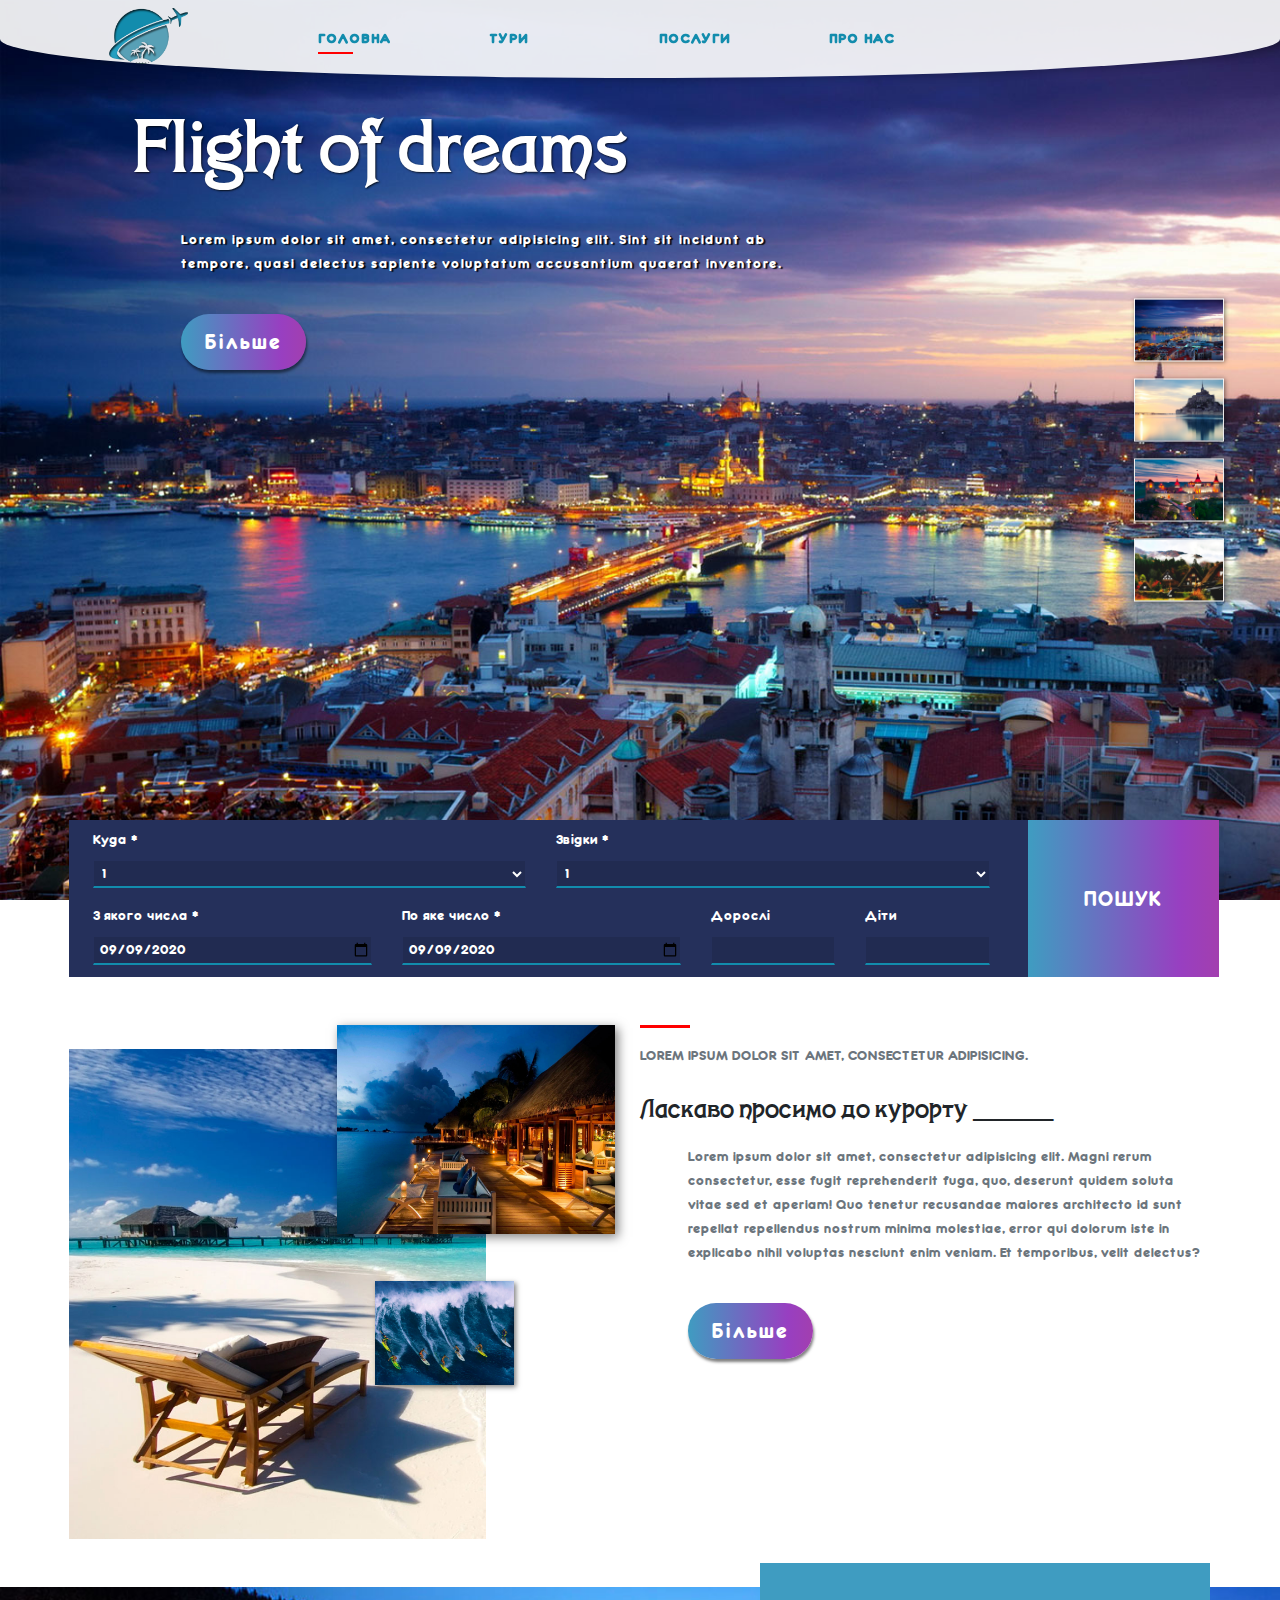
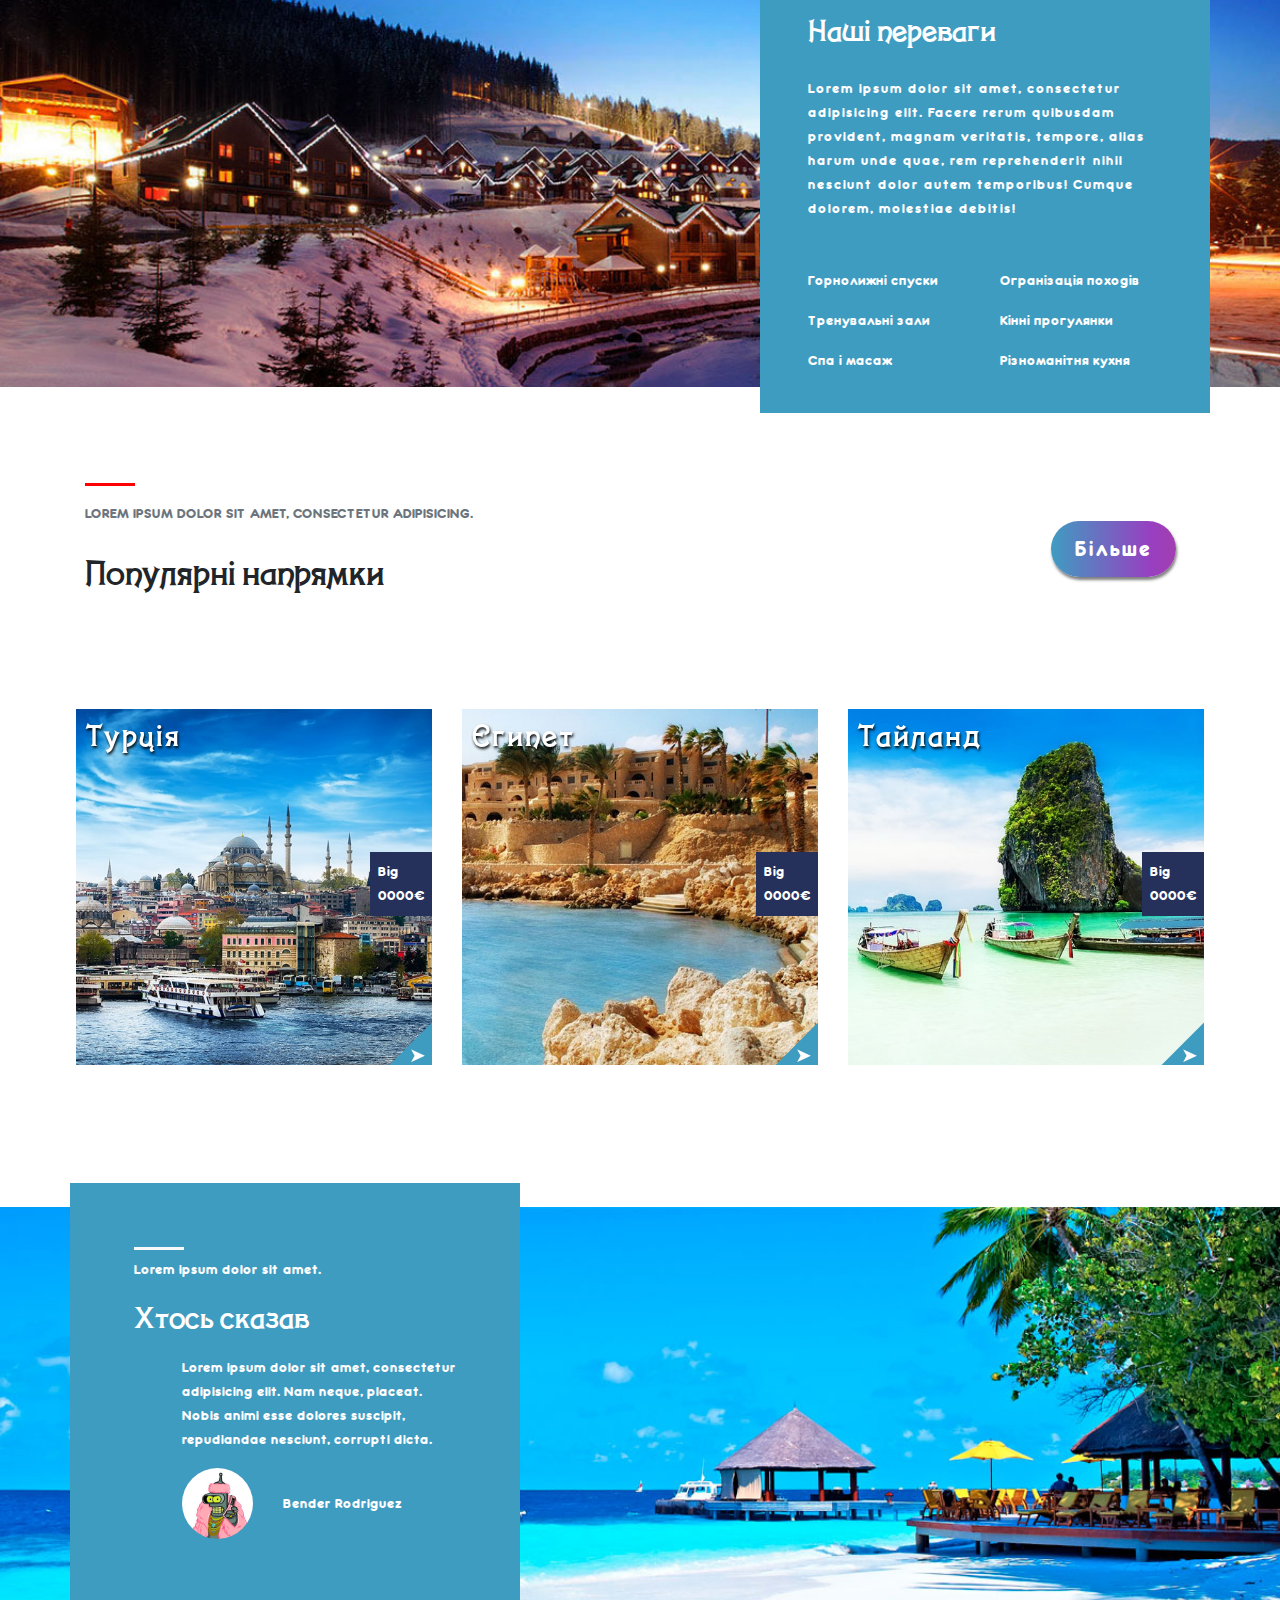
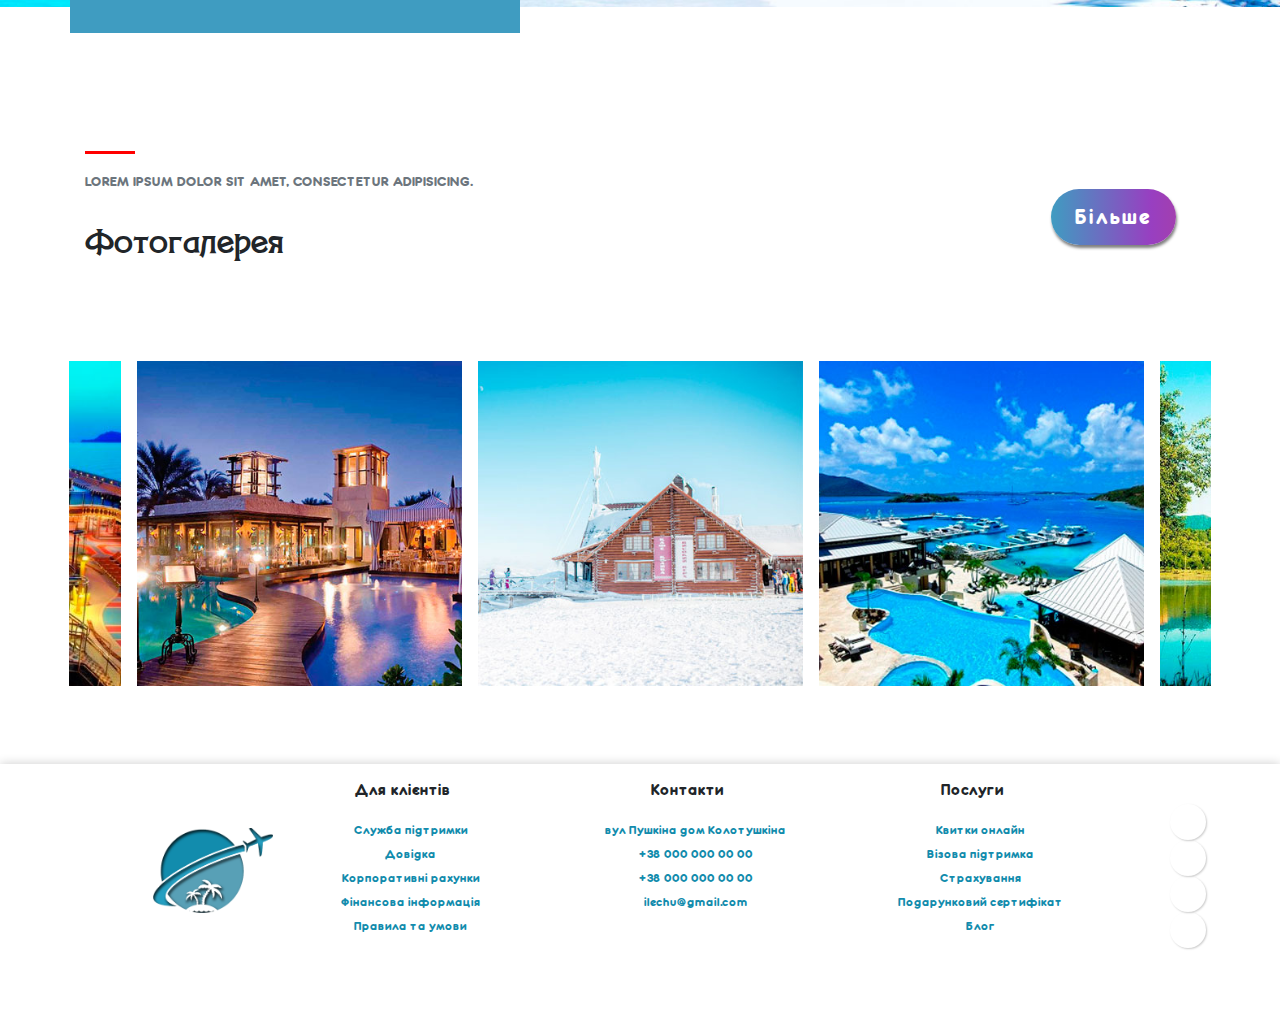
==== index.html @ acf60141 "load files" ====
<!DOCTYPE html>
<html lang="en">
<head>
	<meta charset="UTF-8">
	<title >Flight of dreams</title>
	<meta name="viewport" content="width=device-width, initial-scale=1, maximum-scale=1, user-scalable=no">
	<link rel="stylesheet" href="https://stackpath.bootstrapcdn.com/bootstrap/4.3.1/css/bootstrap.min.css" integrity="sha384-ggOyR0iXCbMQv3Xipma34MD+dH/1fQ784/j6cY/iJTQUOhcWr7x9JvoRxT2MZw1T" crossorigin="anonymous">
	<link rel="icon" href="img/icon.ico" type="image/x-icon">
	<link rel="stylesheet" type="text/css" href="css/style.css">
	<link crossorigin='anonymous' href='https://use.fontawesome.com/releases/v5.8.2/css/all.css' integrity='sha384-oS3vJWv+0UjzBfQzYUhtDYW+Pj2yciDJxpsK1OYPAYjqT085Qq/1cq5FLXAZQ7Ay' rel='stylesheet'/>
	<link rel="stylesheet" type="text/css" href="slick/slick.css"/>
	<link rel="stylesheet" type="text/css" href="css/fonts.css">
	<link rel="stylesheet" type="text/css" href="css/style.css">
</head>
<body>
	<header class=" d-none d-sm-block">
		<div class="row">
			<div class="col-sm-2 col-md-1 offset-sm-1 pt-2">
				<a href="#"><img class="w-100" src="img/logo.png" alt="logo"></a>
			</div>
			<div class="col-sm-6 offset-md-1 offset-sm-0 py-2">
				<ul class="row head-menu mt-3 mx-n5">
					<li class="col-3">
						<a class="d-block mx-n3 active" href="#">головна</a>
					</li>
					<li class="col-3">
						<a class="d-block mx-n3" href="catalog.html">тури</a>
					</li>
					<li class="col-3">
						<a class="d-block mx-n3" href="services.html">послуги</a>
					</li>
					<li class="col-3">
						<a class="d-block mx-n3" href="about.html">про нас</a>
					</li>
				</ul>
			</div>
			<div class="col-sm-3 offset-sm-0 offset-md-1 col-md-2 mt-md-3 mt-sm-4">
				<div class="mx-auto head-liks">
					<a class="text-danger" href="#" data-toggle="modal" data-target="#exampleModal"><i class="fas fa-user"></i></a>
					<a href="#"><i class="fab fa-facebook-f"></i></a>
					<a href="#"><i class="fab fa-twitter"></i></a>
					<a href="#"><i class="fab fa-telegram-plane"></i></a>
				</div>
			</div>
		</div>	
	</header>
	<div class="modal" id="exampleModal" tabindex="-1" role="dialog" aria-labelledby="exampleModalLabel" aria-hidden="true">
		<div class="modal-dialog" role="document">
			<div class="modal-content">
				<div class="modal-header">
					<h5 class="modal-title" id="exampleModalLabel">Особистиц кабінет</h5>
					<button type="button" class="close" data-dismiss="modal" aria-label="Close">
						<span aria-hidden="true">&times;</span>
					</button>
				</div>
				<form class="w-100">
					<div class="modal-body">
						<input class="form-control my-2" type="text" placeholder="Введіть логін">
						<input class="form-control my-2" type="password" placeholder="Введіть пароль">
					</div>
					<div class="modal-footer">
						<button type="button" data-dismiss="modal" class="btn btn-info" data-toggle="modal" data-target="#exampleModal2">Реєстрація</button>
						<button type="button" data-dismiss="modal" class="btn btn-danger">Відміна</button>
						<input type="submit" value="Відправити" class="btn btn-success">
					</div>
				</form>
			</div>
		</div>
	</div>
	<div class="modal" id="exampleModal2" tabindex="-1" role="dialog" aria-labelledby="exampleModalLabel" aria-hidden="true">
		<div class="modal-dialog" role="document">
			<div class="modal-content">
				<div class="modal-header">
					<h5 class="modal-title" id="exampleModalLabel2">Реєстрація</h5>
					<button type="button" class="close" data-dismiss="modal" aria-label="Close">
						<span aria-hidden="true">&times;</span>
					</button>
				</div>
				<form>
					<div class="modal-body">
						<input class="form-control my-2" type="text" placeholder="Введіть логін">
						<input class="form-control my-2" type="email" placeholder="Введіть імейл">
						<input class="form-control my-2" type="password" placeholder="Введіть пароль">
						<input class="form-control my-2" type="password" placeholder="Введіть пароль підтвердження">
						<input class="form-control my-2" type="tel" placeholder="Введіть номер телефону">
						<div class="custom-control custom-switch">
							<input type="checkbox" class="custom-control-input" id="customSwitch1">
							<label class="custom-control-label text-secondary " for="customSwitch1">Надсилати новини</label>
						</div>
					</div>
					<div class="modal-footer">
						<button type="button" data-dismiss="modal" class="btn btn-danger">Відміна</button>
						<input type="submit" value="Відправити" class="btn btn-success">
					</div>
				</form>
			</div>
		</div>
	</div>
	<nav class="navbar navbar-hidden mt-n3 d-block d-sm-none">
		<button class="navbar-toggler navbar-toggler-right collapsed" type="button" data-toggle="collapse" data-target="#navbarColor01" aria-controls="navbarColor01" aria-expanded="false" aria-label="Toggle navigation">
			<img class="w-100" src="img/logo.png" alt="logo">
		</button>
		<div class="navbar-collapse collapse navbar-menu py-3" id="navbarColor01" style="">
			<div class="div">
				<a class="user" href="#" data-toggle="modal" data-target="#exampleModal"><i class="fas fa-user"></i></a>
			</div>
			<div class="my-3">
				<div>
					<a class="d-block w-100 p-1 text-uppercase text-center" href="#">головна</a>
				</div>
				<div>
					<a class="d-block w-100 p-1 text-uppercase text-center" href="catalog.html">тури</a>
				</div>
				<div>
					<a class="d-block w-100 p-1 text-uppercase text-center" href="services.html">послуги</a>
				</div>
				<div>
					<a class="d-block w-100 p-1 text-uppercase text-center" href="about.html">про нас</a>
				</div>
			</div>
		</div>
	</nav>
	<section>
		<div class="slick-box">
			<div class="sec-1-img-box">
				<div class="container">
					<div class="sec-1-note  w-md-75 w-100 mx-auto mt-5 pl-5">
						<h2 class="mb-5 pt-5">Flight of dreams</h2>
						<p class="ml-5 text-white mb-md-5 mb-sm-3">Lorem ipsum dolor sit amet, consectetur adipisicing elit. Sint sit incidunt ab tempore, quasi delectus sapiente voluptatum accusantium quaerat inventore.</p>
						<a class="ml-5 py-3 px-4 btn-style text-white" href="#">Більше</a>
					</div>
				</div>

			</div>
			<div class="sec-1-img-box">
				<div class="container">
					<div class="sec-1-note w-md-75 w-100 mx-auto mt-5 pl-5">
						<h2 class="mb-5 pt-5">Заголовок</h2>
						<p class="ml-5 text-white mb-md-5 mb-sm-3">Lorem ipsum dolor sit amet, consectetur adipisicing elit. Mollitia cumque excepturi voluptatum id, rerum voluptates esse eligendi odit provident, libero?</p>
						<a class="ml-5 py-3 px-4 btn-style text-white" href="#">Більше</a>
					</div>
				</div>

			</div>
			<div class="sec-1-img-box">
				<div class="container">
					<div class="sec-1-note w-md-75 w-100 mx-auto mt-5 pl-5">
						<h2 class="mb-5 pt-5">Заголовок</h2>
						<p class="ml-5 text-white mb-md-5 mb-sm-3">Lorem ipsum dolor sit amet, consectetur adipisicing elit. Veritatis autem itaque aperiam libero modi ipsum mollitia, ex quo dolor nobis.</p>
						<a class="ml-5 py-3 px-4 btn-style text-white" href="#">Більше</a>
					</div>
				</div>


			</div>
			<div class="sec-1-img-box">
				<div class="container">
					<div class="sec-1-note text-white w-md-75 w-100 mx-auto mt-5 pl-5">
						<h2 class="mb-5 pt-5">Заголовок</h2>
						<p class="ml-5 text-white mb-md-5 mb-sm-3">Lorem ipsum dolor sit amet, consectetur adipisicing elit. Voluptates iusto in suscipit pariatur veritatis nobis possimus, porro itaque alias placeat.</p>
						<a class="ml-5 py-3 px-4 btn-style text-white" href="#">Більше</a>		
					</div>
				</div>

			</div>
		</div>
	</section>
	<section>
		<div class="container sec-2 ">
			<div class="sec-2-form pl-4 mx-n3">
				<form class="text-white row ">
					<div class="row col-sm-10 pb-1">
						<label class="col-sm-6">
							<span class="d-block py-2">Куда *</span>
							<select class="w-100 p-1">
								<option value="">1</option>
								<option value="">2</option>
								<option value="">3</option>
								<option value="">4</option>
								<option value="">5</option>
								<option value="">6</option>
								<option value="">7</option>
								<option value="">8</option>
								<option value="">9</option>	
								<option value="">10</option>
							</select>
						</label>
						<label class="col-sm-6">
							<span class="d-block py-2">Звідки *</span>
							<select class="w-100 p-1">
								<option value="">1</option>
								<option value="">2</option>
								<option value="">3</option>
								<option value="">4</option>
								<option value="">5</option>
								<option value="">6</option>
								<option value="">7</option>
								<option value="">8</option>
								<option value="">9</option>	
								<option value="">10</option>
							</select>
						</label>
						<label class="col-sm-4">
							<span class="d-block py-2">З якого числа *</span>
							<input class="w-100 d-block" type="date" name="start" value="2020-09-09" required>
						</label>
						<label class="col-sm-4">
							<span class="d-block py-2">По яке число *</span>
							<input class="w-100 d-block" type="date" name="end" value="2020-09-09" required>
						</label>
						<label class="col-sm-2">
							<span class="d-block py-2">Дорослі</span>
							<input class="w-100" min="1" type="number">
						</label>
						<label class="col-sm-2">
							<span class="d-block py-2">Діти</span>
							<input class="w-100" min="0" type="number">
						</label>
					</div>
					<div class="col-sm-2 mx-n3 ml-sm-2 mx-sm-n0 m-0">
						<input class="w-100" type="submit" value="пошук">
					</div>
				</form>
			</div>
		</div>
	</section>
	<section>
		<div class="container py-5">
			<div class="row py-sm-0 pt-5">
				<div class="col-sm-6">
					<div class="sec-3-img-box ml-n3">
						<img class="w-75 pt-4" src="img/sec-3-img-1.jpg" alt="1">
						<img class="w-50" src="img/sec-3-img-2.jpg" alt="1">
						<img class="w-25" src="img/sec-3-img-3.jpg" alt="1">
					</div>
				</div>
				<div class="col-sm-6 p-5 p-sm-0 p">
					<div class="redline mb-3"></div>
					<span class="text-uppercase text-secondary">Lorem ipsum dolor sit amet, consectetur adipisicing.</span>
					<h4 class="my-4">Ласкаво просимо до курорту ________ </h4>
					<p class="pl-5 text-secondary mb-5">Lorem ipsum dolor sit amet, consectetur adipisicing elit. Magni rerum consectetur, esse fugit reprehenderit fuga, quo, deserunt quidem soluta vitae sed et aperiam! Quo tenetur recusandae maiores architecto id sunt repellat repellendus nostrum minima molestiae, error qui dolorum iste in explicabo nihil voluptas nesciunt enim veniam. Et temporibus, velit delectus?</p>
					<a class="ml-5 py-3 px-4 btn-style" href="#">Більше</a>
				</div>
			</div>
		</div>
	</section>
	<section class="sec-4">
		<div class="container pb-5">
			<div class="sec-4-blue-box p-5 text-white">
				<h3 class="pb-4">Наші переваги</h3>
				<p class="pb-3 ">Lorem ipsum dolor sit amet, consectetur adipisicing elit. Facere rerum quibusdam provident, magnam veritatis, tempore, alias harum unde quae, rem reprehenderit nihil nesciunt dolor autem temporibus! Cumque dolorem, molestiae debitis!</p>
				<div class="row pt-3">
					<div class="col-6">
						<span class="d-block mb-3"><i class="fas fa-skiing"></i> Горнолижні спуски</span>
						<span class="d-block mb-3"><i class="fas fa-dumbbell"></i> Тренувальні зали</span>
						<span class="d-block mb-3"><i class="fas fa-spa"></i> Спа і масаж</span>

					</div>
					<div class="col-6">
						<span class="d-block mb-3"><i class="fas fa-campground"></i> Огранізація походів</span>
						<span class="d-block mb-3"><i class="fas fa-horse"></i> Кінні прогулянки</span>
						<span class="d-block mb-3"><i class="fas fa-utensils"></i> Різноманітня кухня</span>
					</div>
				</div>
			</div>
		</div>
	</section>
	<section>
		<div class="container py-5">
			<div class="row py-3 py-sm-5">
				<div class="col-sm-9 col-md-10">
					<div class="redline mb-3"></div>
					<span class="text-uppercase text-secondary">Lorem ipsum dolor sit amet, consectetur adipisicing.</span>
					<h2 class="my-4">Популярні напрямки</h2>
				</div>
				<div class="col-sm-2 py-sm-5 py-3"><a href="#" class="ml-sm-3 ml-0 btn-style py-3 px-4">Більше</a> </div>
			</div>
			<div class="row top-popular text-white mx-n4">
				<div class="col-sm-4">
					<div class="bg-dark my-3 sec-5-box">
						<h3 class="w-100">Турція</h3>
						<div class="sec-5-price-box p-2">
							<span class="d-block">Від</span>
							<span class="d-block">0000<span>€</span></span>
						</div>
						<div class="sec-5-img-box">
							<img class="w-100" src="img/country/img-1.jpg" alt="турція">
						</div>
						<a href="#"></a>
					</div>
				</div>

				<div class="col-sm-4">
					<div class="bg-dark my-3 sec-5-box">
						<h3 class="w-100">Єгипет</h3>
						<div class="sec-5-price-box p-2">
							<span class="d-block">Від</span>
							<span class="d-block">0000<span>€</span></span>
						</div>
						<div class="sec-5-img-box">
							<img class="w-100" src="img/country/img-2.jpg" alt="єгипет">
						</div>
						<a href="#"></a>
					</div>
				</div>
				<div class="col-sm-4">
					<div class="bg-dark my-3 sec-5-box">
						<h3 class="w-100">Тайланд</h3>
						<div class="sec-5-price-box p-2">
							<span class="d-block">Від</span>
							<span class="d-block">0000<span>€</span></span>
						</div>
						<div class="sec-5-img-box">
							<img class="w-100" src="img/country/img-3.jpg" alt="тайланд">
						</div>
						<a href="#"></a>
					</div>
				</div>
				<div class="col-sm-4">
					<div class="bg-dark my-3 sec-5-box">
						<h3 class="w-100">Індонезія</h3>
						<div class="sec-5-price-box p-2">
							<span class="d-block">Від</span>
							<span class="d-block">0000<span>€</span></span>
						</div>
						<div class="sec-5-img-box">
							<img class="w-100" src="img/country/img-4.jpg" alt="індонезія">
						</div>
						<a href="#"></a>
					</div>
				</div>
				<div class="col-sm-4">
					<div class="bg-dark my-3 sec-5-box">
						<h3 class="w-100">ОАЕ</h3>
						<div class="sec-5-price-box p-2">
							<span class="d-block">Від</span>
							<span class="d-block">0000<span>€</span></span>
						</div>
						<div class="sec-5-img-box">
							<img class="w-100" src="img/country/img-5.jpg" alt="оае">
						</div>
						<a href="#"></a>
					</div>
				</div>
				<div class="col-sm-4">
					<div class="bg-dark my-3 sec-5-box">
						<h3 class="w-100">Болгарія</h3>
						<div class="sec-5-price-box p-2">
							<span class="d-block">Від</span>
							<span class="d-block">0000<span>€</span></span>
						</div>
						<div class="sec-5-img-box">
							<img class="w-100" src="img/country/img-6.jpg" alt="болгарія">
						</div>
						<a href="#"></a>
					</div>
				</div>
				<div class="col-sm-4">
					<div class="bg-dark my-3 sec-5-box">
						<h3 class="w-100">Австрія</h3>
						<div class="sec-5-price-box p-2">
							<span class="d-block">Від</span>
							<span class="d-block">0000<span>€</span></span>
						</div>
						<div class="sec-5-img-box">
							<img class="w-100" src="img/country/img-7.jpg" alt="австрія">
						</div>
						<a href="#"></a>
					</div>
				</div>
				<div class="col-sm-4">
					<div class="bg-dark my-3 sec-5-box">
						<h3 class="w-100">Франція</h3>
						<div class="sec-5-price-box p-2">
							<span class="d-block">Від</span>
							<span class="d-block">0000<span>€</span></span>
						</div>
						<div class="sec-5-img-box">
							<img class="w-100" src="img/country/img-8.jpg" alt="франція">
						</div>
						<a href="#"></a>
					</div>
				</div>
				<div class="col-sm-4">
					<div class="bg-dark my-3 sec-5-box">
						<h3 class="w-100">Бразілія</h3>
						<div class="sec-5-price-box p-2 ">
							<span class="d-block">Від</span>
							<span class="d-block">0000<span>€</span></span>
						</div>
						<div class="sec-5-img-box">
							<img class="w-100" src="img/country/img-9.jpg" alt="бразілія">
						</div>
						<a href="#"></a>
					</div>
				</div>
			</div>
		</div>
	</section>
	<section class="sec-6 my-5">
		<div class="container pb-5">
			<div class="sec-6-blue-box p-5 text-white">
				<div class="sec-6-note-box p-3">
					<div class="redline mb-2 bg-light"></div>
					<span>Lorem ipsum dolor sit amet.</span>
					<h3 class="mt-3 mb-4">Хтось сказав</h3>
					<div class="pl-5">
						<p>Lorem ipsum dolor sit amet, consectetur adipisicing elit. Nam neque, placeat. Nobis animi esse dolores suscipit, repudiandae nesciunt, corrupti dicta.</p>
						<div class="row">
							<div class="col-4"><img class="rounded-circle w-100" src="img/user.jpg" alt="user"></div>
							<div class="col-8 py-4">
								<span>Bender Rodriguez</span>
							</div>
						</div>
					</div>
				</div>
			</div>
		</div>
	</section>
	<section>
		<div class="container py-5">
			<div class="row py-3 py-sm-5">
				<div class="col-sm-9 col-md-10">
					<div class="redline mb-3"></div>
					<span class="text-uppercase text-secondary">Lorem ipsum dolor sit amet, consectetur adipisicing.</span>
					<h2 class="my-4">Фотогалерея</h2>
				</div>
				<div class="col-sm-2 py-sm-5 py-3"><a href="#" class="ml-sm-3 ml-0 btn-style py-3 px-4">Більше</a> </div>
			</div>
			<div class="galeria mx-n3">
				<div class="sec-7-img-box px-2"><img class="w-100" src="img/sec-7-img-1.jpg" alt="img"></div>
				<div class="sec-7-img-box px-2"><img class="w-100" src="img/sec-7-img-2.jpg" alt="img"></div>
				<div class="sec-7-img-box px-2"><img class="w-100" src="img/sec-7-img-3.jpg" alt="img"></div>
				<div class="sec-7-img-box px-2"><img class="w-100" src="img/sec-7-img-4.jpg" alt="img"></div>
				<div class="sec-7-img-box px-2"><img class="w-100" src="img/sec-7-img-5.jpg" alt="img"></div>
				<div class="sec-7-img-box px-2"><img class="w-100" src="img/sec-7-img-6.jpg" alt="img"></div>
			</div>
		</div>
	</section>
	<footer>
		<div class="container py-3">
			<div class="row footer-menu text-center">
				<div class="col-sm-2"><div class="w-100 ml-5 mt-5 d-none d-sm-block"><img class="w-75" src="img/logo.png " alt="logo"></div></div>
				<div class="col-sm-3 col-6">
					<h6 class="w-100">Для клієнтів</h6>
					<div class="py-sm-2">
						<ul class="ml-n4">
							<li><a href="#">Служба підтримки</a></li>
							<li><a href="#">Довідка</a></li>
							<li><a href="#">Корпоративні рахунки</a></li>
							<li><a href="#">Фінансова інформація</a></li>
							<li><a href="#">Правила та умови</a></li>
						</ul>
					</div>
				</div>
				<div class="col-sm-3 col-6">
					<h6 class="w-100">Контакти</h6>
					<div class="py-sm-2">
						<ul class="ml-n4">
							<li><a href="#">вул Пушкіна дом Колотушкіна</a></li>
							<li><a href="#">+38 000 000 00 00</a></li>
							<li><a href="#">+38 000 000 00 00</a></li>
							<li><a href="#">ilechu@gmail.com</a></li>
						</ul>
					</div>
				</div>
				<div class="col-sm-3 col-6">
					<h6 class="w-100">Послуги</h6>
					<div class="py-sm-2">
						<ul class="ml-n4">
							<li><a href="#">Квитки онлайн</a></li>
							<li><a href="#">Візова підтримка</a></li>
							<li><a href="#">Страхування</a></li>
							<li><a href="#">Подарунковий сертифікат</a></li>
							<li><a href="#">Блог</a></li>
						</ul>
					</div>
				</div>
				<div class="col-sm-1 col-6 pt-4 link-box">
					<ul>
						<li class="d-inline-block d-sm-block"><a href="#"><i class="fab fa-facebook-f"></i></a></li>
						<li class="d-inline-block d-sm-block"><a href="#"><i class="fab fa-twitter"></i></a></li>
						<li class="d-inline-block d-sm-block"><a href="#"><i class="fab fa-telegram-plane"></i></a></li>
						<li class="d-inline-block d-sm-block"><a href="#"><i class="fab fa-instagram"></i></a></li>
					</ul>
				</div>
			</div>
		</div>
	</footer>
	<script src="https://code.jquery.com/jquery-3.3.1.slim.min.js" integrity="sha384-q8i/X+965DzO0rT7abK41JStQIAqVgRVzpbzo5smXKp4YfRvH+8abtTE1Pi6jizo" crossorigin="anonymous"></script>
	<script src="https://cdnjs.cloudflare.com/ajax/libs/popper.js/1.14.7/umd/popper.min.js" integrity="sha384-UO2eT0CpHqdSJQ6hJty5KVphtPhzWj9WO1clHTMGa3JDZwrnQq4sF86dIHNDz0W1" crossorigin="anonymous"></script>
	<script src="https://stackpath.bootstrapcdn.com/bootstrap/4.3.1/js/bootstrap.min.js" integrity="sha384-JjSmVgyd0p3pXB1rRibZUAYoIIy6OrQ6VrjIEaFf/nJGzIxFDsf4x0xIM+B07jRM" crossorigin="anonymous"></script>
	<script type="text/javascript" src="http://code.jquery.com/jquery-1.11.0.min.js"></script>
	<script type="text/javascript" src="slick/slick.min.js"></script>
	<script type="text/javascript">
		$(document).ready(function(){
			$('.slick-box').slick({
				dots: true,
				fade: true,
			});
		});
	</script>
	<script type="text/javascript">
		$(document).ready(function(){
			$('.top-popular').slick({
				slidesToShow: 3,
				slidesToScroll: 1,
				infinite: true,
				autoplay: true,
				speed: 300,
				responsive: [
				{
					breakpoint: 768,
					settings: {
						slidesToShow: 2,
						slidesToScroll: 1,
					}
				},
				{
					breakpoint: 480,
					settings: {
						centerMode: true,
						slidesToShow: 1,
						slidesToScroll: 1,
					}
				}
				]
			});
		});
	</script>
	<script type="text/javascript">
		$(document).ready(function(){
			$('.galeria').slick({
				centerMode: true,
				centerPadding: '60px',
				slidesToShow: 3,
				infinite: true,
				autoplay: true,
				responsive: [
				{
					breakpoint: 768,
					settings: {
						arrows: false,
						centerMode: true,
						centerPadding: '40px',
						slidesToShow: 2
					}
				},
				{
					breakpoint: 480,
					settings: {
						arrows: false,
						centerMode: true,
						centerPadding: '40px',
						slidesToShow: 1
					}
				}
				]
			});
		});
	</script>
</body>
</html>
---- css/style.css ----
body{
	padding: 0;
	margin: 0;
	font-family: "FranxurterTotallyMedium";
	overflow-x: hidden;
}
*{
	outline: none;
}
h2,h3,h4,h5{
	font-family: "ConstaciaModern";
}
.title{
	text-shadow: 0 0 2px rgba(0,0,0,.7);
	font-size: 50px;
}
header{
	position: fixed;
	top: 0;left: 0;right: 0;
	z-index: 20;
	background-color: rgba(255,255,255,0.9);
	border-bottom-left-radius: 50%;
	border-bottom-right-radius: 50%;
	box-shadow: 10px 0 10px rgba(0,0,0,0.3);
	box-sizing: border-box;
	
}
footer{
	width: 100%;
	background-color: #fff;
	box-shadow: -0px 0 10px rgba(0,0,0,0.2);
}
li{
	list-style: none;
	margin: 0;
	padding: 0;
}
.text-14{
	font-size: 14px;
}
.bg_darkblue{
	background-color: #25305b;
}
.head-menu li{
	display: inline-block;
	position: relative;
}
.head-menu>li>a{
	display: block;
	font-weight:bolder;
	text-transform: uppercase;
	padding: 3px 0;
	position: relative;
	text-decoration: none;
	color: #128cad;
	letter-spacing: 1px;
}
.head-menu>li>a:before{
	content: "";
	position: absolute;
	bottom: 0;left: 0;
	width: 0;
	height: 2px;
	background-color: red;
	transition: 0.3s;
}
.head-menu>li>a:hover:before{
	width: 20%;
}
.head-menu .active:after{
	content: "";
	position: absolute;
	bottom: 0;left: 0;
	width: 20%;
	height: 2px;
	background-color: red;
	transition: 0.3s;
}
.head-liks a{
	color: #fff;
	display: inline-block;
	margin: 0 3px;
	font-size: 16px;
	border-radius: 50%;
	position: relative;
	text-align: center;
	text-shadow: 0 1px 3px rgba(0,0,0,0.7);
	transition: 0.3s;
}
.head-liks a:hover{
	color: #128cad;
	text-shadow: none;
}

.navbar-hidden button{
	width: 60px;height: 60px;
	border-radius: 50%;
	outline: none;
	animation: radius-pulse 3s infinite;
	position: absolute;
	top: 0;left: 50%;
	z-index: 10;
	background-color: #fff;
	transform: translateX(-50%);
}

@keyframes radius-pulse {
	0% {
		box-shadow: 0 0 0 0px rgba(0, 0, 0,.5);
	}

	100% {
		box-shadow: 0 0 0 15px rgba(0,0,0,0);
	}
}
.navbar-hidden .user{
	width: 40px;height: 40px;
	border: 1px solid #000;
	font-size: 24px;
	background-color: #fff;
	border-radius: 50%;
	display: block;
	text-align: center;
	line-height: 40px;
	box-shadow: inset 0 0 10px rgba(0,0,0,.5);
	color: silver;
	text-shadow: 0 0 1px  #000;
}
.navbar-hidden .user:hover{
	color: #128cad;
}
.navbar-menu div a{
	color: #25305b;
	text-decoration: none;
	border-bottom: 1px solid silver;
	box-sizing: border-box;
}
.navbar-menu>div>div>div>a{
	display: inline-block;
	padding: 5px;
	margin: 5px 5px 0 0;
	font-size: 14px;
	color: #128cad;
}

.slick-box{
	position: relative;
	width: 100%;
	margin-top: -30px;
}
.sec-1-img-box{
	width: 100%;
	height: 100vh;
	background-repeat: no-repeat;
	background-size: cover;
}
.sec-1-img-box:nth-child(1){
	background-image: url(../img/sec-1-img-1.jpg);
}
.sec-1-img-box:nth-child(2){
	background-image: url(../img/sec-1-img-2.jpg);
}
.sec-1-img-box:nth-child(3){
	background-image: url(../img/sec-1-img-3.jpg);
}
.sec-1-img-box:nth-child(4){
	background-image: url(../img/sec-1-img-4.jpg);
}
.slick-arrow{
	transform: scale(0);
}
.slick-dots{
	position: absolute;
	top: 50%;right: 4%;
	list-style: none;
	transform: translateY(-50%);
}
.slick-dots li>button{
	font-size: 0;
	width: 100px;
	height: 70px;
	background-size: cover;
	border: transparent;
	transition: 0.5s 0.2s;
	margin: 5px 0;
	position: relative;
	border: solid 1px #fff;
	box-shadow: 1px 1px 5px rgba(0,0,0,0.5);
	transform: scale(0.9);
}
.slick-dots li>button:hover{
	transform: scale(1.2);
	z-index: 10;
}
.slick-dots li:nth-child(1) button{
	background-image: url(../img/sec-1-img-1.jpg);
}
.slick-dots li:nth-child(2) button{
	background-image: url(../img/sec-1-img-2.jpg);
}
.slick-dots li:nth-child(3) button{
	background-image: url(../img/sec-1-img-3.jpg);
}
.slick-dots li:nth-child(4) button{
	background-image: url(../img/sec-1-img-4.jpg);
}
.sec-1-note h2{
	font-size: 70px;
	text-shadow: 1px 1px 2px rgba(0,0,0,0.8);
	z-index: 5;
	position: relative;
	color: #fff;
	position: relative;
}
.sec-1-note p{
	text-shadow: 2px 1px 1px rgba(0,0,0,0.9);
	width: 60%;
	letter-spacing: 1px;
}
.btn-style{
	color: #fff;
	border-radius: 100px;
	box-shadow: 1px 3px 3px rgba(0,0,0,0.5);
	font-size: 24px;
	transition: 0.5s;
	letter-spacing: 2px;
	box-sizing: border-box;
	background: linear-gradient(90deg, #3f9cc1, #983fc1, #c13f79, #c15e3f, #3fc145, #3f9cc1);
	background-size: 400%;
}
.btn-style:hover{
	transform: scale(0.9);
	box-shadow: none;
	text-decoration: none;
	color: #fff;
	animation: animate 8s linear infinite;
}
@keyframes animate{
	0%
	{
		background-position: 0%;
	}
	100%
	{
		background-position: 400%;
	}
}
.sec-2{
	margin-top: -110px;
}

.sec-2-form{
	background-color: #25305b;
	position: relative;
}
.sec-2-form label input,
.sec-2-form label select{
	background-color: rgba(0,0,0,0.1);
	border: solid 1px #25305b;
	border-bottom: 2px solid #128cad;
	padding-left: 5px;
	color: #fff;
}
.sec-2-form option{
	color: #128cad;
}
.sec-2-form input[type="submit"]{
	display: block;
	width: 100%;
	height: 100%;
	border: transparent 1px solid;
	margin-right: -100px;
	position: absolute;
	left:15px;
	text-transform: uppercase;
	color: #fff;
	font-size: 24px;
	letter-spacing: 1px;
	transition: 0.5s;
	background: linear-gradient(90deg, #3f9cc1, #983fc1, #c13f79, #c15e3f, #3fc145, #3f9cc1);
	background-size: 400%;
	box-sizing: border-box;
}
.sec-2-form input[type="submit"]:hover{
	animation: animate 8s linear infinite;
}
.redline{
	width: 50px;
	height: 3px;
	background-color: red;
}
.sec-3-img-box{
	position: relative;
}
.sec-3-img-box img:nth-child(2){
	position: absolute;
	top: 0;
	right: 10px;
	box-shadow: 3px 3px 10px rgba(0,0,0,0.5);
}
.sec-3-img-box img:nth-child(3){
	position: absolute;
	bottom: 30%;
	right: 20%;
	box-shadow: 2px 2px 5px rgba(0,0,0,0.5);
}
.sec-4{
	background-image: url(../img/sec-4-bg.jpg);
	width: 100%;
	height: 400px;
	background-size: cover;
}
.sec-4 .container{
	position: relative;
}
.sec-4-blue-box{
	width: 450px;
	height: 450px;
	background-color: #3f9cc1;
	position: absolute;
	top: -50%;
	right:0%;
}
.sec-4-blue-box p{
	letter-spacing: 1px;
}
.top-popular .sec-5-box{
	position: relative;
	overflow: hidden;
}
.top-popular .sec-5-box h3{
	position: absolute;
	top: -1%;
	text-shadow: 1px 2px 3px #000;
	padding-top: 10px;
	padding-left: 10px;
	letter-spacing: 2px;

}
.top-popular .sec-5-box .sec-5-price-box{
	position: absolute;
	background-color: #25305b;
	top: 40%; right:0%;
}
.top-popular .sec-5-box a{
	position: absolute;
	background-color: #3f9cc1;
	width: 60px;height: 60px;
	bottom: -30px;right: -30px;
	transform: rotate(45deg);
	transition: 0.3s;
}
.top-popular .sec-5-box a:hover{
	background-color: #25305b;
}
.top-popular .sec-5-box a:before{
	content: '\27A4';
	display: block;
	width: 14px;height: 14px;
	transform: rotate(-45deg);
	font-size: 20px;
	color: #fff;
	position: absolute;
	left: 0; bottom: 40%;
}

.sec-5-price:before,
.sec-5-price:after{
	font-size: 10px;
	font-family:'Arial';
	position: absolute;
	height: 10px;
}
.sec-5-price:before{
	content: "$";
	width: 5px;
	top: 5px;
	left: -7px;
}
.sec-5-price:after{
	content:" / за ніч";
	width: 35px;
	bottom: 10px;
}
.sec-6{
	background-image: url(../img/sec-6-bg.jpg);
	width: 100%;
	height: 400px;
	background-size: cover;
}
.sec-6 .container{
	position: relative;
}
.sec-6-blue-box{
	width: 450px;
	height: 450px;
	background-color: #3f9cc1;
	position: absolute;
	top: -50%;
	left: 0;
	overflow: hidden;
}

.footer-menu h6{
	font-size: 18px;
}
.footer-menu a{
	font-size: 14px;
	color: #128cad;
}
.footer-menu .link-box a{
	display: block;
	width: 36px;
	height: 36px;
	line-height: 40px;
	border-radius: 50%;
	box-shadow: 1px 1px 2px rgba(0,0,0,0.2);
	transition: 0.2s;
	font-size: 20px;
}
.footer-menu .link-box a:hover{
	box-shadow: none;
	font-size: 16px;
}
.page-2-sec-1{
	background-image: url(../img/page-2-sec-1-bg.jpg);
	background-size: cover;
	width: 100%;
	background-position: bottom;
}
.page-3-sec-1{
	background-image: url(../img/page-3-sec-1-bg.jpg);
	background-size: cover;
	width: 100%;
	background-position: bottom;
}
.page-4-sec-1{
	background-image: url(../img/page-4-sec-1-bg.jpg);
	background-size: cover;
	width: 100%;
	background-position: bottom;
}
.page-4-sec-2{
	position: relative;
}
.block-icon{
	width: 60px;height: 60px;
	background-color: #25305b;
	border-radius: 50%;
	text-align: center;
	line-height: 65px;
	color: #fff;
	font-size: 30px;
	position: absolute;
	top: -30px;
	left: 50%;
	transform: translateX(-50%);
	border: 1px solid #fff;
}
.page-4-sec-2-cart{
	position: relative;
	background-color: #128cad;
	border-radius: 5px;
	min-height: 80%;
}
.page-4-sec-2-cart p{
	color: #ccc;
}
.place-card .place-card-large{
	display: none;
	transform: scale(0) !important;
}
.form-reg label{
	width: 100%;
}
.form-reg label span{
	width: 40px;
	height: 40px;
	background-color: black;
	color: #fff;
}
.slide-box{
	width: 100%;
	height: 300px;
	display: flex;
	overflow: hidden;
}
.slide-box .content{
	height: 100%;
	flex: 1;
	overflow: hidden;
	transition: 1s;
}
.slide-box .content .slide img{
	width: 375px;
	height: 300px;
	display: block;
}
.slide-box .content:hover{
	flex-grow: 8;
}
.p2-card{
	position: relative;
	width: 90%;
	box-shadow: 0 0 5px rgba(0,0,0,.3);
	transition: 0.3s 0.2s;
}
.p2-card:hover{
	transform: scale(1.1);
	box-shadow: 0 0 10px rgba(0,0,0,.2);
}
.p2-img-box{
	position: absolute;
	left: -10%;
	top: 50%;
	transform: translateY(-50%);
	width: 150px;
	box-shadow: 1px 1px 15px rgba(0,0,0,.3);
}
.p2-img-box-2+h5{
	position: absolute;
	top: 5%;
	left: 50%;
	transform: translateX(-50%);
	color: #fff;
	text-shadow: 0 0 2px rgba(0,0,0,1);
	font-size: 26px;
}
.p2-note-2{
	position: absolute;
	left: 10%;right: 10%;bottom: 0%;
}
.p2-cart:hover .p2-note-2{
	bottom: 10%;
}
.p2-flip-card{
	position: relative;
	margin: 20px 0;
	width: 100%;
	height: 300px;
	background-color: #fff;
	transform-style: preserve-3d;
	transform: perspective(2000px);
	transition: 1s;
	box-shadow: inset 300px 0 50px rgba(0,0,0,.2);
}
.p2-flip-card:hover{
	transform: perspective(2000px)rotate(-5deg);
	box-shadow: inset 20px 0 50px rgba(0,0,0,.2);
}
.p2-flip-card .p2-flip-img-box{
	position: relative;
	width: 100%;
	height: 100%; 
	transform-origin: left;
	z-index: 5;
	transition: 1s;
	overflow: hidden;
}
.p2-flip-card:hover .p2-flip-img-box{
	transform: rotateY(-135deg);
}
.p2-flip-card .p2-flip-img-box img{
	position: absolute;
	top: 0;left: 0;
	width: 100%;
	height: 100%;
	object-fit: cover;
}
.p2-flip-card .p2-flip-img-box h5{
	position: absolute;
	top: 10%;left: 0;right: 0;
	font-size: 30px;
	color: #fff;
	text-shadow: 0 0 5px rgba(0,0,0,.5);
}
.p2-flip-card .p2-flip-img-box h5:before{
	content: "";
	width:100px;
	height: 14px;
	background-image: url(../img/pattern.png);
	position: absolute;
	top: 100%;left: 0;right: 0;
	background-size: cover;
	opacity: 0.9;
	margin: 0 auto;
}
.p2-flip-card .p2-flip-note{
	position: absolute;
	top: 0;bottom: 0;left: 0;right: 0;
	box-sizing: border-box;
}
.p2-flip-card .p2-flip-note .btn-style{
	position: absolute;
	bottom: 10%;right: 10%;
	box-shadow: none;
}
.p3-visa{
	position: relative;
	width: 95%;

}
.p3-visa:hover .p3-visa-box,
.p3-visa:hover .p3-step{
	background-color: #25305b;
}
.p3-visa-box{
	background-color: #128cad;
	border: solid 10px #fff;
	box-shadow: 0 0 10px rgba(0,0,0,.2);	
	transition: 1s;
}
.p3-visa-box span{
	font-size: 30px;
}
.p4-form{
	border: 1px solid #128cad;
	resize: none;
}
.p3-step{
	position: absolute;
	top: -10%; left: 10px;
	background-color: #128cad;
	transition: 1s;
}
.ensure{
	background-image: url(../img/ensure.jpg);
	background-size: cover;
	width: 100%;
	background-position: bottom;
}
.map{
	min-height: 300px;
	border: transparent 1px solid;
}
@media (max-width: 1200px){
	.sec-2-form input[type="submit"]{
		margin-left: 0;
	}
}
@media (max-width: 992px){
	.sec-2-form input[type="submit"]{
		height:100%;
		min-height: 48px;
		position: absolute;
		left:0%;right: 0%;
		margin-left: 20px;	
	}
}
@media (max-width: 767px){
	.sec-2{
	margin-top: -80px;
}
	.slick-dots{
		transform: scale(0);
	}
	.slick-arrow{
		transform: scale(1);
		position: absolute;
		z-index: 10;
		top: 50%;
		height: 40px;
		width: 40px;
		font-size: 0;
		background-color: transparent;
		border: transparent 1px;
		outline: none;	
	}
	.top-popular .slick-arrow{
		transform: scale(0);
	}
	.slick-prev{
		left: 0;
		border: transparent 24px solid;
		border-right: 24px solid #128cad;
	}
	.slick-next{
		right: 0;
		border: transparent 24px solid;
		border-left: 24px solid #128cad;
	}
	.sec-2-form input[type="submit"]{
		min-height: 48px;
		position: absolute;
		left:0;right: 0;
		margin-left: 10px;	
	}
	.sec-4-blue-box{
		width: 100%;
		position: absolute;
		top: 0;bottom: 0;left: 0;right: 0;
	}
	.sec-6-blue-box{
		width: 100%;
		position: absolute;
		top: 0;bottom: 0;left: 0;right: 0;
	}
}
@media (max-width: 580px){
	.sec-2-form input[type="submit"]{
		margin-left: 0;
	}
}
---- css/fonts.css ----
@font-face {
	font-family: "FranxurterTotallyMedium";
	src: url("../fonts/FranxurterTotallyMedium/FranxurterTotallyMedium.eot");
	src: url("../fonts/FranxurterTotallyMedium/FranxurterTotallyMedium.eot?#iefix")format("embedded-opentype"),
	url("../fonts/FranxurterTotallyMedium/FranxurterTotallyMedium.woff") format("woff"),
	url("../fonts/FranxurterTotallyMedium/FranxurterTotallyMedium.ttf") format("truetype");
	font-style: normal;
	font-weight: normal;
}	
@font-face {
	font-family: "Lena";
	src: url("../fonts/Lena/Lena.eot");
	src: url("../fonts/Lena/Lena.eot?#iefix")format("embedded-opentype"),
	url("../fonts/Lena/Lena.woff") format("woff"),
	url("../fonts/Lena/Lena.ttf") format("truetype");
	font-style: normal;
	font-weight: normal;
}	
@font-face {
	font-family: "ConstaciaModern";
	src: url("../fonts/ConstaciaModern/ConstaciaModern.eot");
	src: url("../fonts/ConstaciaModern/ConstaciaModern.eot?#iefix")format("embedded-opentype"),
	url("../fonts/ConstaciaModern/ConstaciaModern.woff") format("woff"),
	url("../fonts/ConstaciaModern/ConstaciaModern.ttf") format("truetype");
	font-style: normal;
	font-weight: normal;
}
---- css/style.css ----
body{
	padding: 0;
	margin: 0;
	font-family: "FranxurterTotallyMedium";
	overflow-x: hidden;
}
*{
	outline: none;
}
h2,h3,h4,h5{
	font-family: "ConstaciaModern";
}
.title{
	text-shadow: 0 0 2px rgba(0,0,0,.7);
	font-size: 50px;
}
header{
	position: fixed;
	top: 0;left: 0;right: 0;
	z-index: 20;
	background-color: rgba(255,255,255,0.9);
	border-bottom-left-radius: 50%;
	border-bottom-right-radius: 50%;
	box-shadow: 10px 0 10px rgba(0,0,0,0.3);
	box-sizing: border-box;
	
}
footer{
	width: 100%;
	background-color: #fff;
	box-shadow: -0px 0 10px rgba(0,0,0,0.2);
}
li{
	list-style: none;
	margin: 0;
	padding: 0;
}
.text-14{
	font-size: 14px;
}
.bg_darkblue{
	background-color: #25305b;
}
.head-menu li{
	display: inline-block;
	position: relative;
}
.head-menu>li>a{
	display: block;
	font-weight:bolder;
	text-transform: uppercase;
	padding: 3px 0;
	position: relative;
	text-decoration: none;
	color: #128cad;
	letter-spacing: 1px;
}
.head-menu>li>a:before{
	content: "";
	position: absolute;
	bottom: 0;left: 0;
	width: 0;
	height: 2px;
	background-color: red;
	transition: 0.3s;
}
.head-menu>li>a:hover:before{
	width: 20%;
}
.head-menu .active:after{
	content: "";
	position: absolute;
	bottom: 0;left: 0;
	width: 20%;
	height: 2px;
	background-color: red;
	transition: 0.3s;
}
.head-liks a{
	color: #fff;
	display: inline-block;
	margin: 0 3px;
	font-size: 16px;
	border-radius: 50%;
	position: relative;
	text-align: center;
	text-shadow: 0 1px 3px rgba(0,0,0,0.7);
	transition: 0.3s;
}
.head-liks a:hover{
	color: #128cad;
	text-shadow: none;
}

.navbar-hidden button{
	width: 60px;height: 60px;
	border-radius: 50%;
	outline: none;
	animation: radius-pulse 3s infinite;
	position: absolute;
	top: 0;left: 50%;
	z-index: 10;
	background-color: #fff;
	transform: translateX(-50%);
}

@keyframes radius-pulse {
	0% {
		box-shadow: 0 0 0 0px rgba(0, 0, 0,.5);
	}

	100% {
		box-shadow: 0 0 0 15px rgba(0,0,0,0);
	}
}
.navbar-hidden .user{
	width: 40px;height: 40px;
	border: 1px solid #000;
	font-size: 24px;
	background-color: #fff;
	border-radius: 50%;
	display: block;
	text-align: center;
	line-height: 40px;
	box-shadow: inset 0 0 10px rgba(0,0,0,.5);
	color: silver;
	text-shadow: 0 0 1px  #000;
}
.navbar-hidden .user:hover{
	color: #128cad;
}
.navbar-menu div a{
	color: #25305b;
	text-decoration: none;
	border-bottom: 1px solid silver;
	box-sizing: border-box;
}
.navbar-menu>div>div>div>a{
	display: inline-block;
	padding: 5px;
	margin: 5px 5px 0 0;
	font-size: 14px;
	color: #128cad;
}

.slick-box{
	position: relative;
	width: 100%;
	margin-top: -30px;
}
.sec-1-img-box{
	width: 100%;
	height: 100vh;
	background-repeat: no-repeat;
	background-size: cover;
}
.sec-1-img-box:nth-child(1){
	background-image: url(../img/sec-1-img-1.jpg);
}
.sec-1-img-box:nth-child(2){
	background-image: url(../img/sec-1-img-2.jpg);
}
.sec-1-img-box:nth-child(3){
	background-image: url(../img/sec-1-img-3.jpg);
}
.sec-1-img-box:nth-child(4){
	background-image: url(../img/sec-1-img-4.jpg);
}
.slick-arrow{
	transform: scale(0);
}
.slick-dots{
	position: absolute;
	top: 50%;right: 4%;
	list-style: none;
	transform: translateY(-50%);
}
.slick-dots li>button{
	font-size: 0;
	width: 100px;
	height: 70px;
	background-size: cover;
	border: transparent;
	transition: 0.5s 0.2s;
	margin: 5px 0;
	position: relative;
	border: solid 1px #fff;
	box-shadow: 1px 1px 5px rgba(0,0,0,0.5);
	transform: scale(0.9);
}
.slick-dots li>button:hover{
	transform: scale(1.2);
	z-index: 10;
}
.slick-dots li:nth-child(1) button{
	background-image: url(../img/sec-1-img-1.jpg);
}
.slick-dots li:nth-child(2) button{
	background-image: url(../img/sec-1-img-2.jpg);
}
.slick-dots li:nth-child(3) button{
	background-image: url(../img/sec-1-img-3.jpg);
}
.slick-dots li:nth-child(4) button{
	background-image: url(../img/sec-1-img-4.jpg);
}
.sec-1-note h2{
	font-size: 70px;
	text-shadow: 1px 1px 2px rgba(0,0,0,0.8);
	z-index: 5;
	position: relative;
	color: #fff;
	position: relative;
}
.sec-1-note p{
	text-shadow: 2px 1px 1px rgba(0,0,0,0.9);
	width: 60%;
	letter-spacing: 1px;
}
.btn-style{
	color: #fff;
	border-radius: 100px;
	box-shadow: 1px 3px 3px rgba(0,0,0,0.5);
	font-size: 24px;
	transition: 0.5s;
	letter-spacing: 2px;
	box-sizing: border-box;
	background: linear-gradient(90deg, #3f9cc1, #983fc1, #c13f79, #c15e3f, #3fc145, #3f9cc1);
	background-size: 400%;
}
.btn-style:hover{
	transform: scale(0.9);
	box-shadow: none;
	text-decoration: none;
	color: #fff;
	animation: animate 8s linear infinite;
}
@keyframes animate{
	0%
	{
		background-position: 0%;
	}
	100%
	{
		background-position: 400%;
	}
}
.sec-2{
	margin-top: -110px;
}

.sec-2-form{
	background-color: #25305b;
	position: relative;
}
.sec-2-form label input,
.sec-2-form label select{
	background-color: rgba(0,0,0,0.1);
	border: solid 1px #25305b;
	border-bottom: 2px solid #128cad;
	padding-left: 5px;
	color: #fff;
}
.sec-2-form option{
	color: #128cad;
}
.sec-2-form input[type="submit"]{
	display: block;
	width: 100%;
	height: 100%;
	border: transparent 1px solid;
	margin-right: -100px;
	position: absolute;
	left:15px;
	text-transform: uppercase;
	color: #fff;
	font-size: 24px;
	letter-spacing: 1px;
	transition: 0.5s;
	background: linear-gradient(90deg, #3f9cc1, #983fc1, #c13f79, #c15e3f, #3fc145, #3f9cc1);
	background-size: 400%;
	box-sizing: border-box;
}
.sec-2-form input[type="submit"]:hover{
	animation: animate 8s linear infinite;
}
.redline{
	width: 50px;
	height: 3px;
	background-color: red;
}
.sec-3-img-box{
	position: relative;
}
.sec-3-img-box img:nth-child(2){
	position: absolute;
	top: 0;
	right: 10px;
	box-shadow: 3px 3px 10px rgba(0,0,0,0.5);
}
.sec-3-img-box img:nth-child(3){
	position: absolute;
	bottom: 30%;
	right: 20%;
	box-shadow: 2px 2px 5px rgba(0,0,0,0.5);
}
.sec-4{
	background-image: url(../img/sec-4-bg.jpg);
	width: 100%;
	height: 400px;
	background-size: cover;
}
.sec-4 .container{
	position: relative;
}
.sec-4-blue-box{
	width: 450px;
	height: 450px;
	background-color: #3f9cc1;
	position: absolute;
	top: -50%;
	right:0%;
}
.sec-4-blue-box p{
	letter-spacing: 1px;
}
.top-popular .sec-5-box{
	position: relative;
	overflow: hidden;
}
.top-popular .sec-5-box h3{
	position: absolute;
	top: -1%;
	text-shadow: 1px 2px 3px #000;
	padding-top: 10px;
	padding-left: 10px;
	letter-spacing: 2px;

}
.top-popular .sec-5-box .sec-5-price-box{
	position: absolute;
	background-color: #25305b;
	top: 40%; right:0%;
}
.top-popular .sec-5-box a{
	position: absolute;
	background-color: #3f9cc1;
	width: 60px;height: 60px;
	bottom: -30px;right: -30px;
	transform: rotate(45deg);
	transition: 0.3s;
}
.top-popular .sec-5-box a:hover{
	background-color: #25305b;
}
.top-popular .sec-5-box a:before{
	content: '\27A4';
	display: block;
	width: 14px;height: 14px;
	transform: rotate(-45deg);
	font-size: 20px;
	color: #fff;
	position: absolute;
	left: 0; bottom: 40%;
}

.sec-5-price:before,
.sec-5-price:after{
	font-size: 10px;
	font-family:'Arial';
	position: absolute;
	height: 10px;
}
.sec-5-price:before{
	content: "$";
	width: 5px;
	top: 5px;
	left: -7px;
}
.sec-5-price:after{
	content:" / за ніч";
	width: 35px;
	bottom: 10px;
}
.sec-6{
	background-image: url(../img/sec-6-bg.jpg);
	width: 100%;
	height: 400px;
	background-size: cover;
}
.sec-6 .container{
	position: relative;
}
.sec-6-blue-box{
	width: 450px;
	height: 450px;
	background-color: #3f9cc1;
	position: absolute;
	top: -50%;
	left: 0;
	overflow: hidden;
}

.footer-menu h6{
	font-size: 18px;
}
.footer-menu a{
	font-size: 14px;
	color: #128cad;
}
.footer-menu .link-box a{
	display: block;
	width: 36px;
	height: 36px;
	line-height: 40px;
	border-radius: 50%;
	box-shadow: 1px 1px 2px rgba(0,0,0,0.2);
	transition: 0.2s;
	font-size: 20px;
}
.footer-menu .link-box a:hover{
	box-shadow: none;
	font-size: 16px;
}
.page-2-sec-1{
	background-image: url(../img/page-2-sec-1-bg.jpg);
	background-size: cover;
	width: 100%;
	background-position: bottom;
}
.page-3-sec-1{
	background-image: url(../img/page-3-sec-1-bg.jpg);
	background-size: cover;
	width: 100%;
	background-position: bottom;
}
.page-4-sec-1{
	background-image: url(../img/page-4-sec-1-bg.jpg);
	background-size: cover;
	width: 100%;
	background-position: bottom;
}
.page-4-sec-2{
	position: relative;
}
.block-icon{
	width: 60px;height: 60px;
	background-color: #25305b;
	border-radius: 50%;
	text-align: center;
	line-height: 65px;
	color: #fff;
	font-size: 30px;
	position: absolute;
	top: -30px;
	left: 50%;
	transform: translateX(-50%);
	border: 1px solid #fff;
}
.page-4-sec-2-cart{
	position: relative;
	background-color: #128cad;
	border-radius: 5px;
	min-height: 80%;
}
.page-4-sec-2-cart p{
	color: #ccc;
}
.place-card .place-card-large{
	display: none;
	transform: scale(0) !important;
}
.form-reg label{
	width: 100%;
}
.form-reg label span{
	width: 40px;
	height: 40px;
	background-color: black;
	color: #fff;
}
.slide-box{
	width: 100%;
	height: 300px;
	display: flex;
	overflow: hidden;
}
.slide-box .content{
	height: 100%;
	flex: 1;
	overflow: hidden;
	transition: 1s;
}
.slide-box .content .slide img{
	width: 375px;
	height: 300px;
	display: block;
}
.slide-box .content:hover{
	flex-grow: 8;
}
.p2-card{
	position: relative;
	width: 90%;
	box-shadow: 0 0 5px rgba(0,0,0,.3);
	transition: 0.3s 0.2s;
}
.p2-card:hover{
	transform: scale(1.1);
	box-shadow: 0 0 10px rgba(0,0,0,.2);
}
.p2-img-box{
	position: absolute;
	left: -10%;
	top: 50%;
	transform: translateY(-50%);
	width: 150px;
	box-shadow: 1px 1px 15px rgba(0,0,0,.3);
}
.p2-img-box-2+h5{
	position: absolute;
	top: 5%;
	left: 50%;
	transform: translateX(-50%);
	color: #fff;
	text-shadow: 0 0 2px rgba(0,0,0,1);
	font-size: 26px;
}
.p2-note-2{
	position: absolute;
	left: 10%;right: 10%;bottom: 0%;
}
.p2-cart:hover .p2-note-2{
	bottom: 10%;
}
.p2-flip-card{
	position: relative;
	margin: 20px 0;
	width: 100%;
	height: 300px;
	background-color: #fff;
	transform-style: preserve-3d;
	transform: perspective(2000px);
	transition: 1s;
	box-shadow: inset 300px 0 50px rgba(0,0,0,.2);
}
.p2-flip-card:hover{
	transform: perspective(2000px)rotate(-5deg);
	box-shadow: inset 20px 0 50px rgba(0,0,0,.2);
}
.p2-flip-card .p2-flip-img-box{
	position: relative;
	width: 100%;
	height: 100%; 
	transform-origin: left;
	z-index: 5;
	transition: 1s;
	overflow: hidden;
}
.p2-flip-card:hover .p2-flip-img-box{
	transform: rotateY(-135deg);
}
.p2-flip-card .p2-flip-img-box img{
	position: absolute;
	top: 0;left: 0;
	width: 100%;
	height: 100%;
	object-fit: cover;
}
.p2-flip-card .p2-flip-img-box h5{
	position: absolute;
	top: 10%;left: 0;right: 0;
	font-size: 30px;
	color: #fff;
	text-shadow: 0 0 5px rgba(0,0,0,.5);
}
.p2-flip-card .p2-flip-img-box h5:before{
	content: "";
	width:100px;
	height: 14px;
	background-image: url(../img/pattern.png);
	position: absolute;
	top: 100%;left: 0;right: 0;
	background-size: cover;
	opacity: 0.9;
	margin: 0 auto;
}
.p2-flip-card .p2-flip-note{
	position: absolute;
	top: 0;bottom: 0;left: 0;right: 0;
	box-sizing: border-box;
}
.p2-flip-card .p2-flip-note .btn-style{
	position: absolute;
	bottom: 10%;right: 10%;
	box-shadow: none;
}
.p3-visa{
	position: relative;
	width: 95%;

}
.p3-visa:hover .p3-visa-box,
.p3-visa:hover .p3-step{
	background-color: #25305b;
}
.p3-visa-box{
	background-color: #128cad;
	border: solid 10px #fff;
	box-shadow: 0 0 10px rgba(0,0,0,.2);	
	transition: 1s;
}
.p3-visa-box span{
	font-size: 30px;
}
.p4-form{
	border: 1px solid #128cad;
	resize: none;
}
.p3-step{
	position: absolute;
	top: -10%; left: 10px;
	background-color: #128cad;
	transition: 1s;
}
.ensure{
	background-image: url(../img/ensure.jpg);
	background-size: cover;
	width: 100%;
	background-position: bottom;
}
.map{
	min-height: 300px;
	border: transparent 1px solid;
}
@media (max-width: 1200px){
	.sec-2-form input[type="submit"]{
		margin-left: 0;
	}
}
@media (max-width: 992px){
	.sec-2-form input[type="submit"]{
		height:100%;
		min-height: 48px;
		position: absolute;
		left:0%;right: 0%;
		margin-left: 20px;	
	}
}
@media (max-width: 767px){
	.sec-2{
	margin-top: -80px;
}
	.slick-dots{
		transform: scale(0);
	}
	.slick-arrow{
		transform: scale(1);
		position: absolute;
		z-index: 10;
		top: 50%;
		height: 40px;
		width: 40px;
		font-size: 0;
		background-color: transparent;
		border: transparent 1px;
		outline: none;	
	}
	.top-popular .slick-arrow{
		transform: scale(0);
	}
	.slick-prev{
		left: 0;
		border: transparent 24px solid;
		border-right: 24px solid #128cad;
	}
	.slick-next{
		right: 0;
		border: transparent 24px solid;
		border-left: 24px solid #128cad;
	}
	.sec-2-form input[type="submit"]{
		min-height: 48px;
		position: absolute;
		left:0;right: 0;
		margin-left: 10px;	
	}
	.sec-4-blue-box{
		width: 100%;
		position: absolute;
		top: 0;bottom: 0;left: 0;right: 0;
	}
	.sec-6-blue-box{
		width: 100%;
		position: absolute;
		top: 0;bottom: 0;left: 0;right: 0;
	}
}
@media (max-width: 580px){
	.sec-2-form input[type="submit"]{
		margin-left: 0;
	}
}
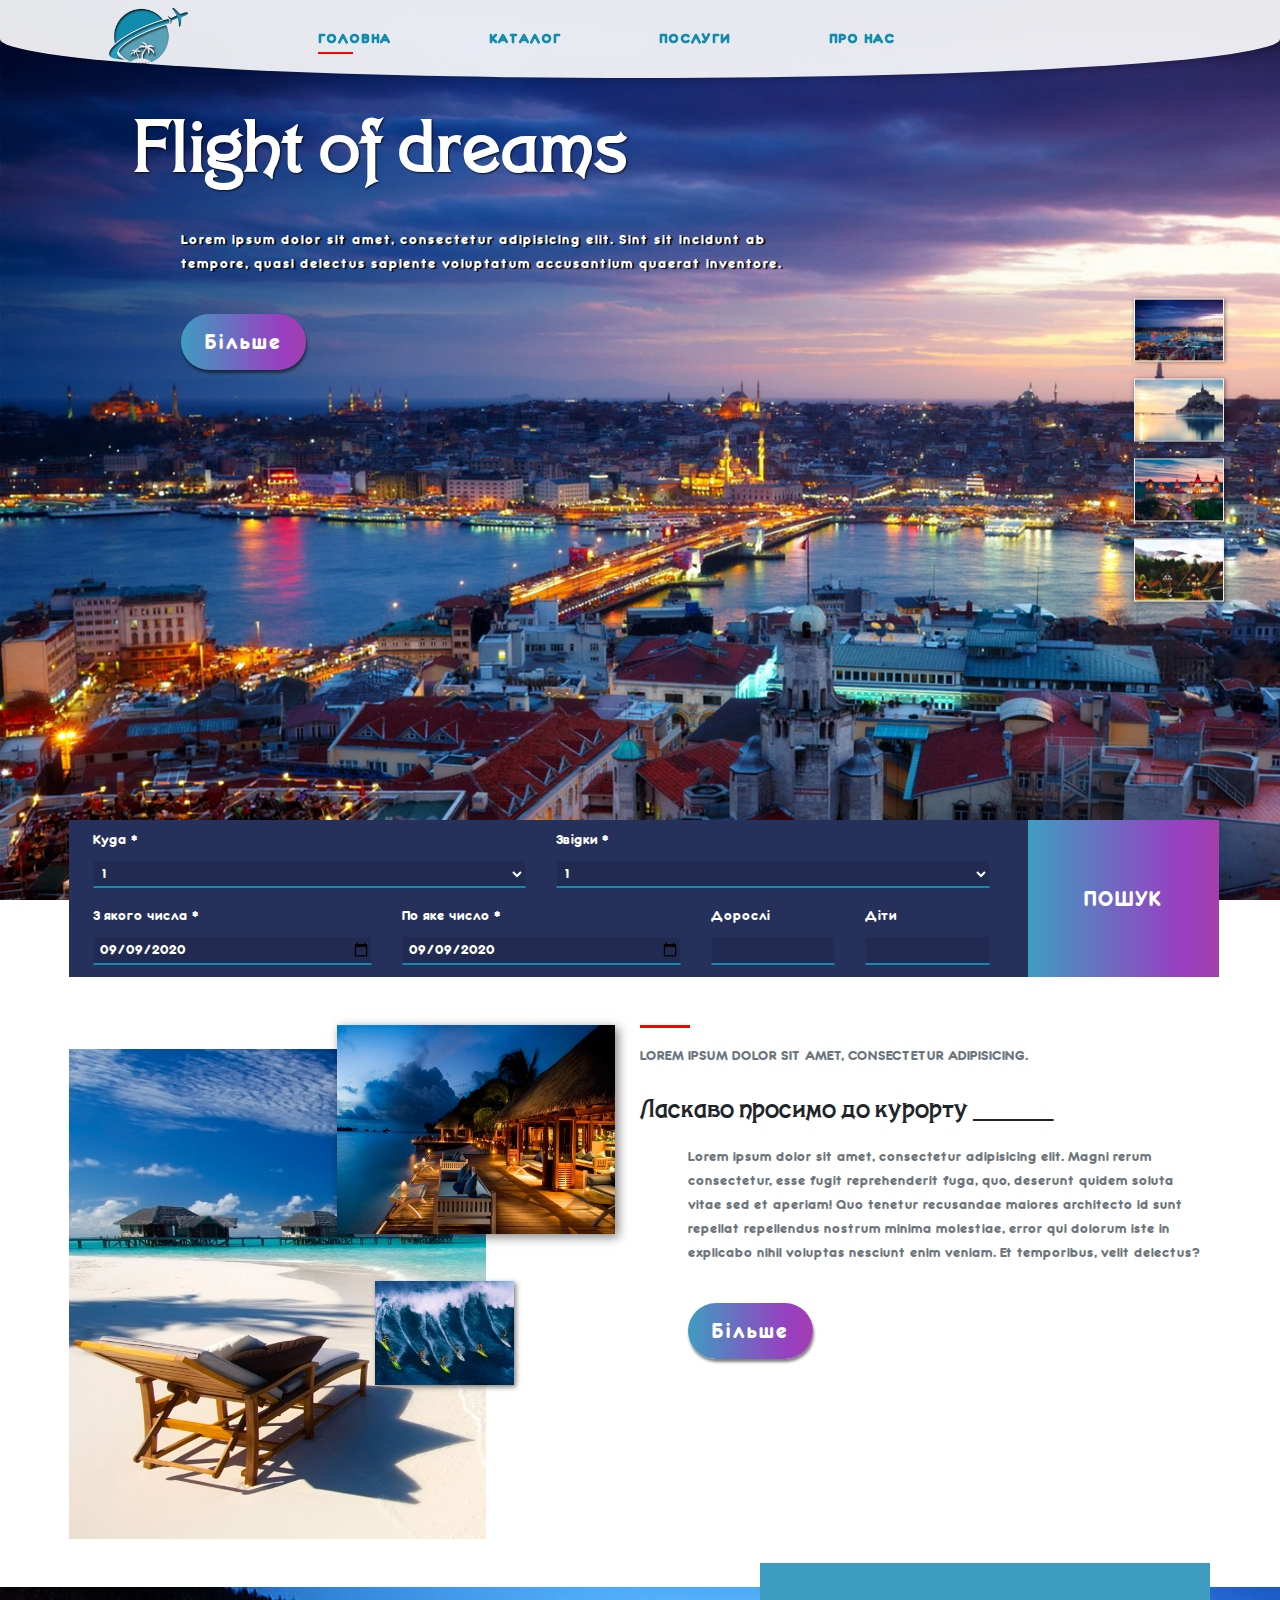
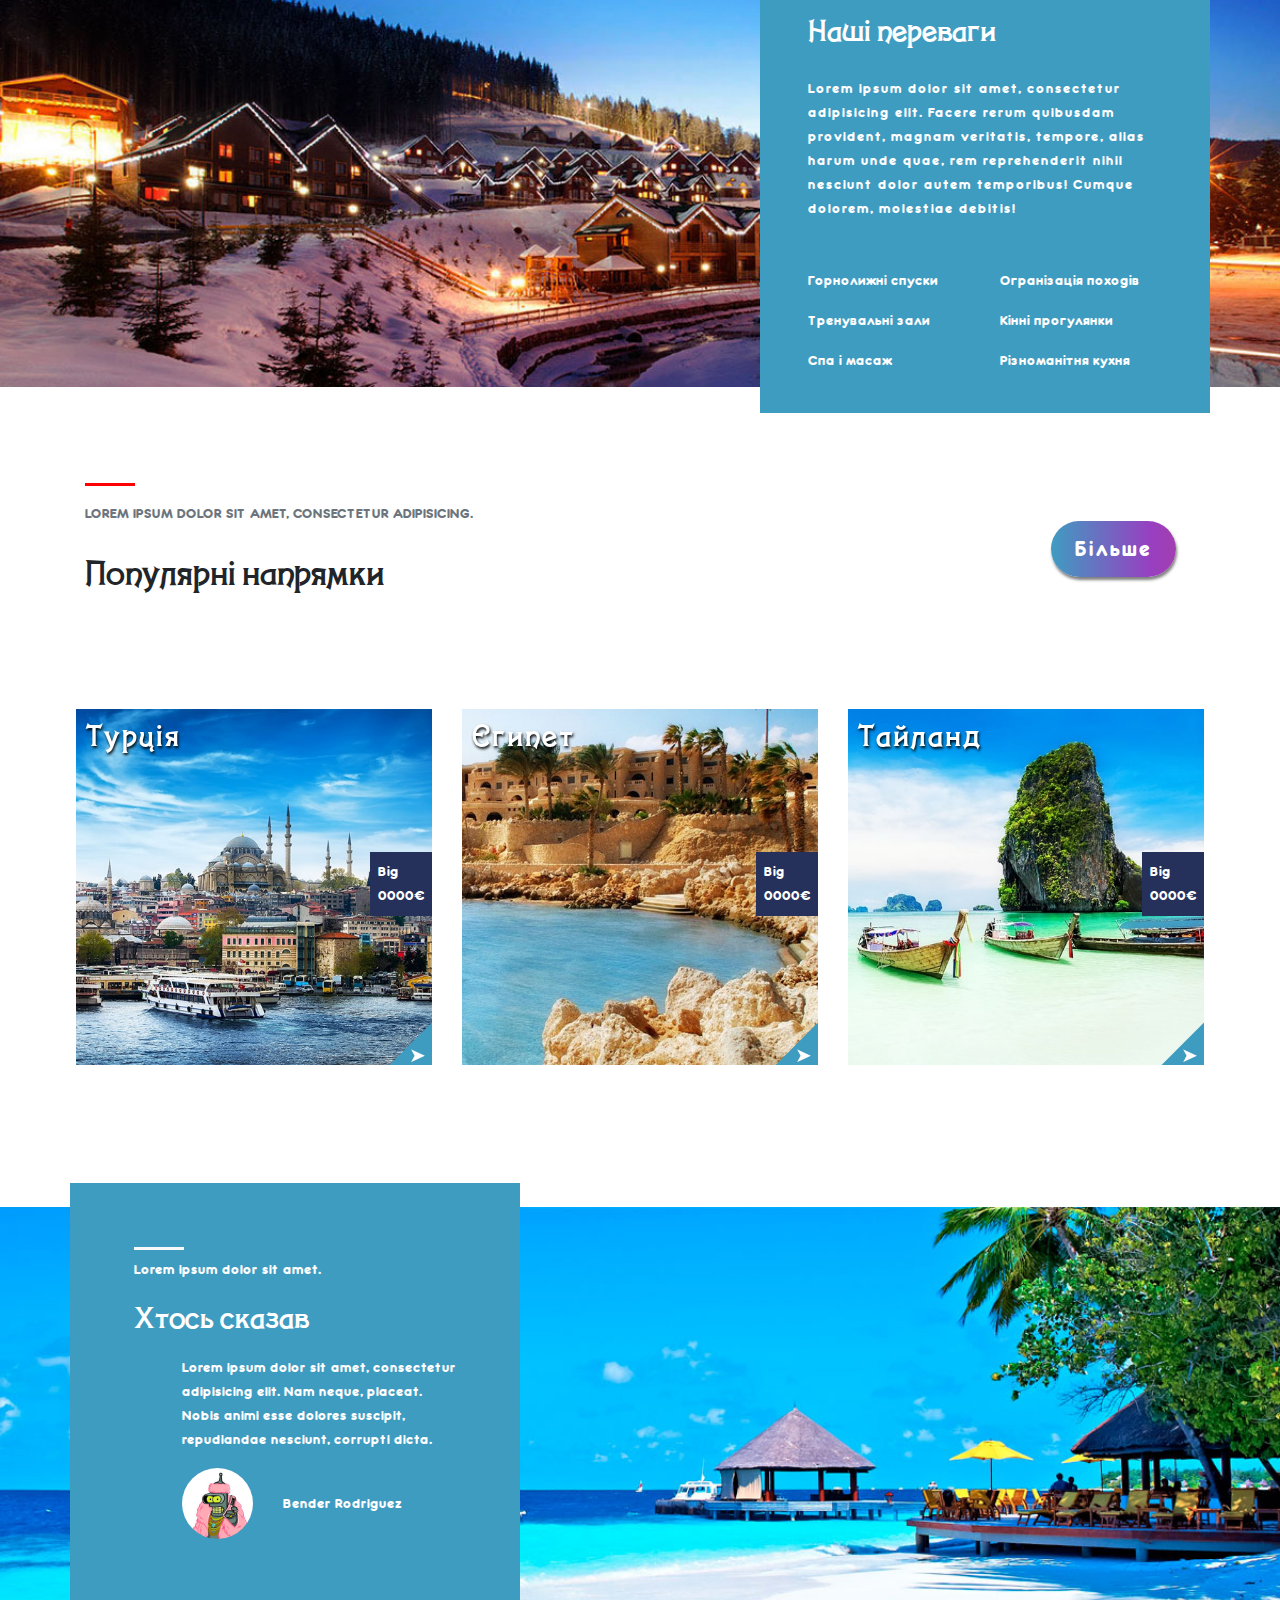
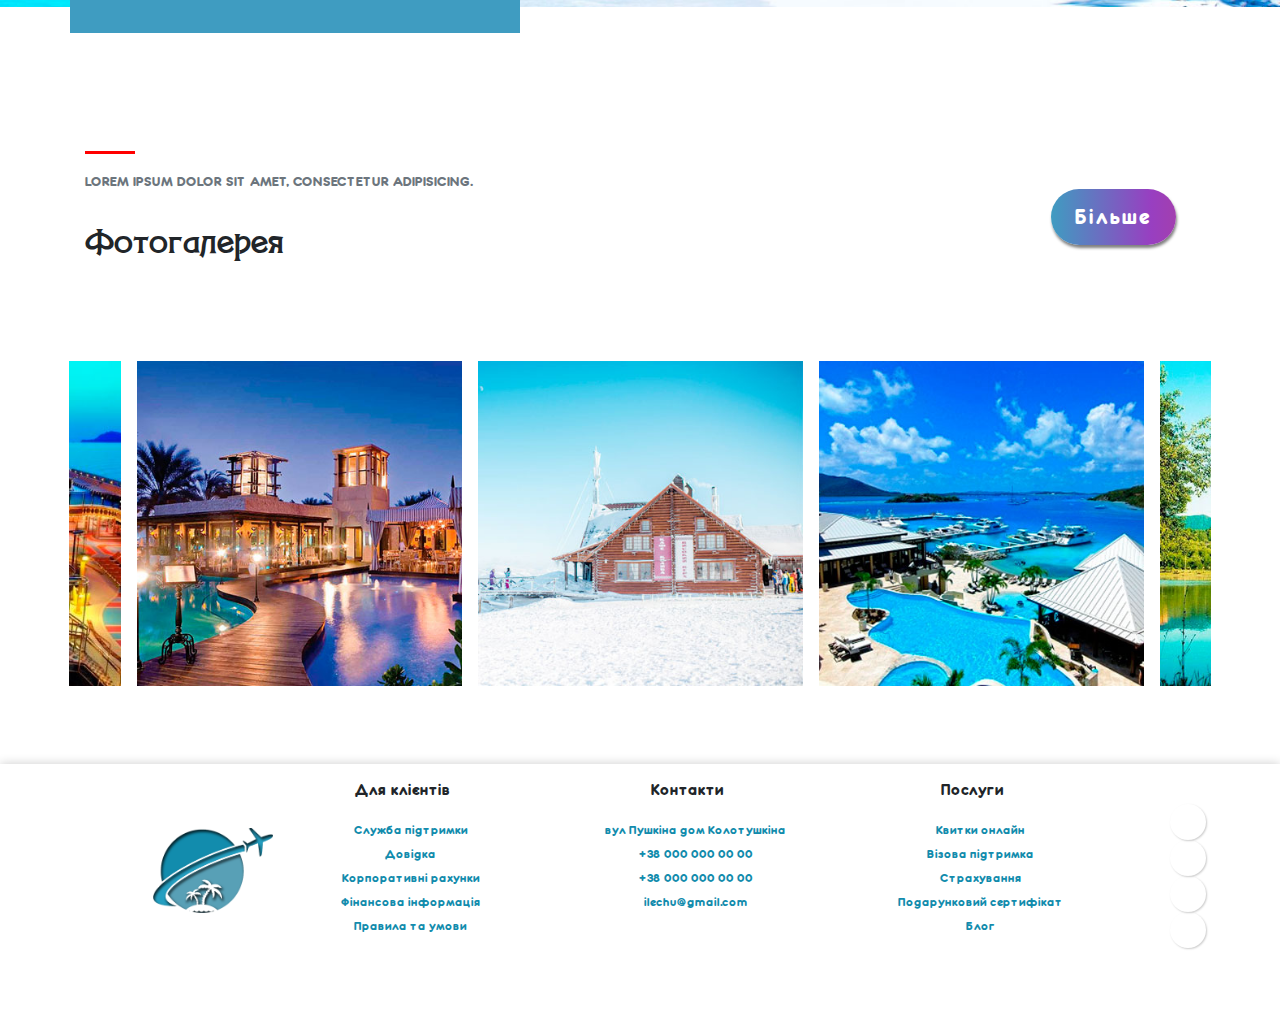
==== commit 814c4cf9: "mod" ====
--- a/index.html
+++ b/index.html
@@ -24,7 +24,7 @@
 						<a class="d-block mx-n3 active" href="#">головна</a>
 					</li>
 					<li class="col-3">
-						<a class="d-block mx-n3" href="catalog.html">тури</a>
+						<a class="d-block mx-n3" href="catalog.html">каталог</a>
 					</li>
 					<li class="col-3">
 						<a class="d-block mx-n3" href="services.html">послуги</a>
@@ -109,7 +109,7 @@
 					<a class="d-block w-100 p-1 text-uppercase text-center" href="#">головна</a>
 				</div>
 				<div>
-					<a class="d-block w-100 p-1 text-uppercase text-center" href="catalog.html">тури</a>
+					<a class="d-block w-100 p-1 text-uppercase text-center" href="catalog.html">каталог</a>
 				</div>
 				<div>
 					<a class="d-block w-100 p-1 text-uppercase text-center" href="services.html">послуги</a>
--- a/css/style.css
+++ b/css/style.css
@@ -610,6 +610,9 @@
 	border: solid 10px #fff;
 	box-shadow: 0 0 10px rgba(0,0,0,.2);	
 	transition: 1s;
+	min-height: 150px;
+	display: flex;
+	align-items: center;
 }
 .p3-visa-box span{
 	font-size: 30px;
@@ -650,8 +653,8 @@
 }
 @media (max-width: 767px){
 	.sec-2{
-	margin-top: -80px;
-}
+		margin-top: -80px;
+	}
 	.slick-dots{
 		transform: scale(0);
 	}
@@ -696,6 +699,7 @@
 		position: absolute;
 		top: 0;bottom: 0;left: 0;right: 0;
 	}
+	
 }
 @media (max-width: 580px){
 	.sec-2-form input[type="submit"]{
--- a/css/style.css
+++ b/css/style.css
@@ -610,6 +610,9 @@
 	border: solid 10px #fff;
 	box-shadow: 0 0 10px rgba(0,0,0,.2);	
 	transition: 1s;
+	min-height: 150px;
+	display: flex;
+	align-items: center;
 }
 .p3-visa-box span{
 	font-size: 30px;
@@ -650,8 +653,8 @@
 }
 @media (max-width: 767px){
 	.sec-2{
-	margin-top: -80px;
-}
+		margin-top: -80px;
+	}
 	.slick-dots{
 		transform: scale(0);
 	}
@@ -696,6 +699,7 @@
 		position: absolute;
 		top: 0;bottom: 0;left: 0;right: 0;
 	}
+	
 }
 @media (max-width: 580px){
 	.sec-2-form input[type="submit"]{
